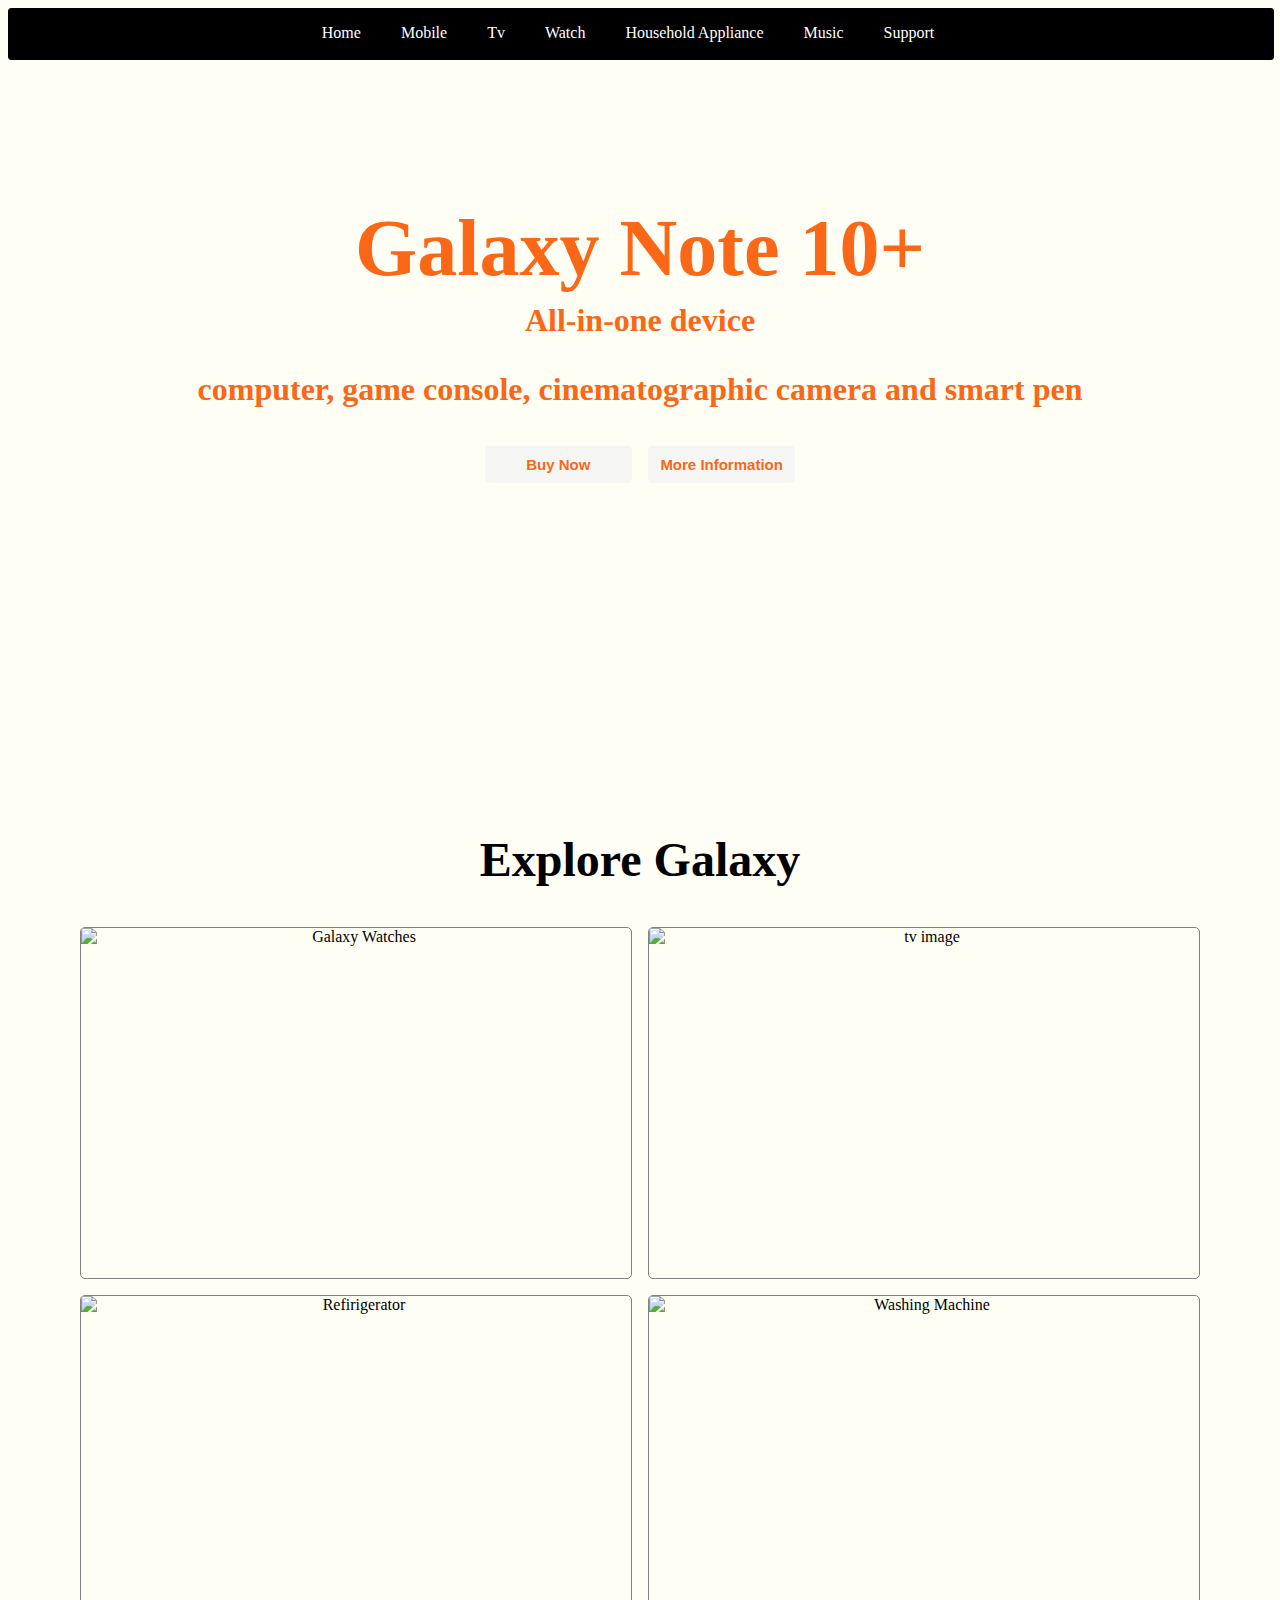
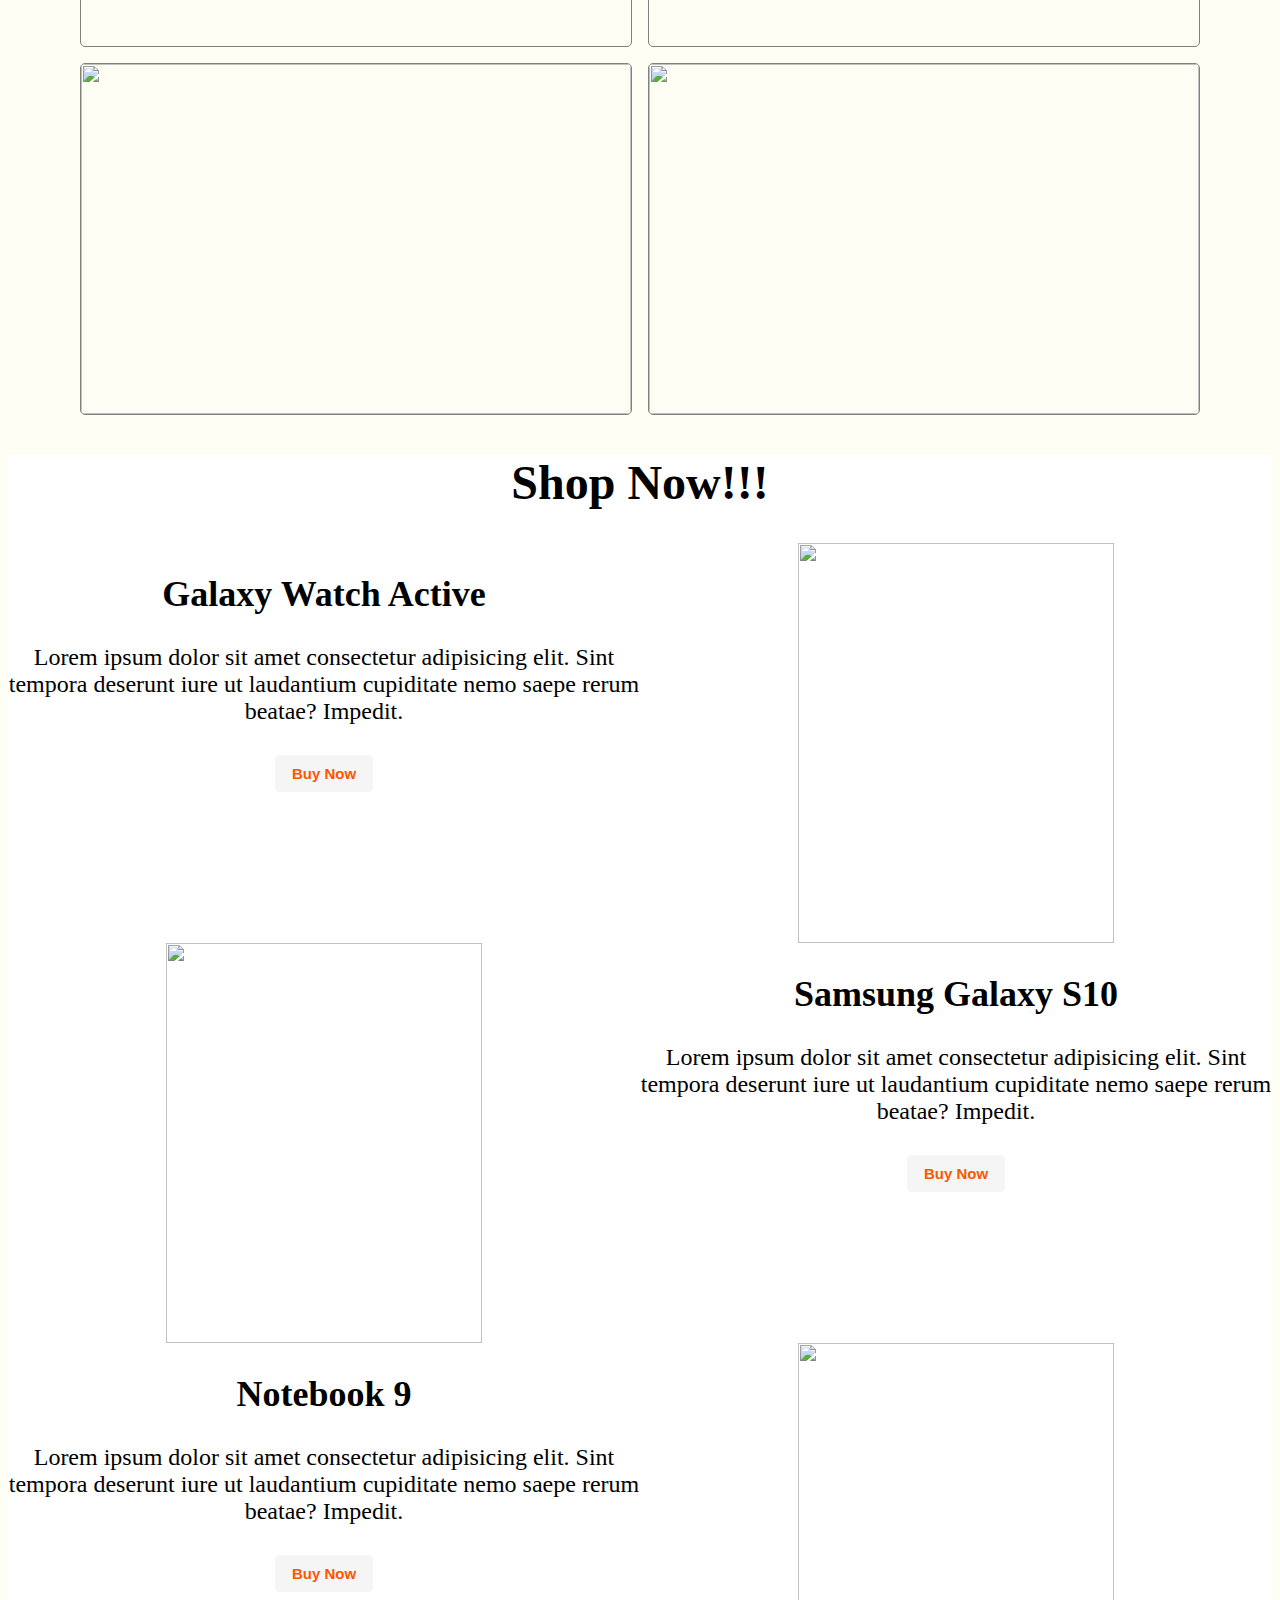
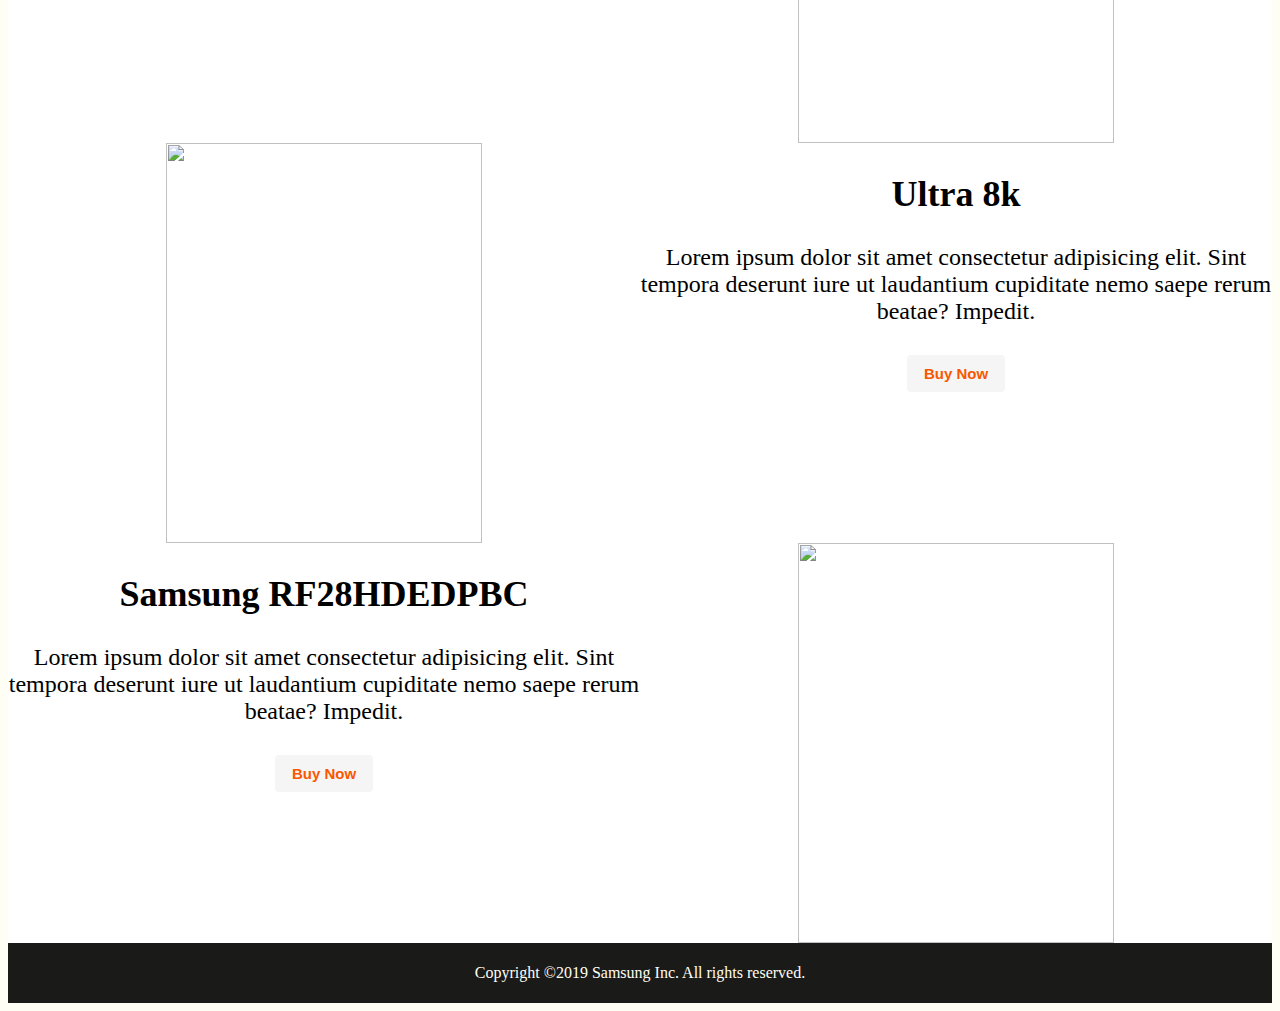
==== index.html @ 21f7b6b6 "Added a landing page of Html and css onlyi" ====
<!DOCTYPE html>
<html lang="en">
<head>
    <meta charset="UTF-8">
    <meta name="viewport" content="width=device-width, initial-scale=1.0">
    <meta http-equiv="X-UA-Compatible" content="ie=edge">
    <title>Samsung</title>
    <link rel="stylesheet" href="./style.css">
</head>
<body>
    <section id="one" class="ccontainer">
        <nav>
            <ul>
                <li><a href="">Home</a></li>
                <li><a href="">Mobile</a></li>
                <li><a href="">Tv</a></li>
                <li><a href="">Watch</a></li>
                <li><a href="">Household Appliance</a></li>
                <li><a href="">Music</a></li>
                <li><a href="">Support</a></li>
            </ul>
        </nav>
        <div id="home">
            <h1>Galaxy Note 10+</h1>
            <h2>All-in-one device</h2>
            <h3>computer, game console, cinematographic camera and smart pen</h3>
            <button class="btn"><a href="">Buy Now</a></button>
            <button class="btn"><a href="">More Information</a></button>
        </div>
    </section>
    <section id="explore">
        <h1>Explore Galaxy</h1>
        <div class="pic">
            <img src="https://images.samsung.com/is/image/samsung/p5/tr/wearables/galaxy-watch-active-r500n/galaxy_watch_active_black_silver_rose-gold_green.jpg" alt="Galaxy Watches">
            <img src="https://images.unsplash.com/photo-1522202801620-eb6f71f5bf05?ixlib=rb-1.2.1&ixid=eyJhcHBfaWQiOjEyMDd9&auto=format&fit=crop&w=600&q=60" alt="tv image">
            <img src="https://images.unsplash.com/photo-1531092601737-e5b3b6e57365?ixlib=rb-1.2.1&ixid=eyJhcHBfaWQiOjEyMDd9&auto=format&fit=crop&w=600&q=60" alt="Refirigerator">
            <img src="https://images.unsplash.com/photo-1516321318423-f06f85e504b3?ixlib=rb-1.2.1&ixid=eyJhcHBfaWQiOjEyMDd9&auto=format&fit=crop&w=600&q=60" alt="Washing Machine">
            <img src="https://images.unsplash.com/photo-1542393545-10f5cde2c810?ixlib=rb-1.2.1&ixid=eyJhcHBfaWQiOjEyMDd9&auto=format&fit=crop&w=600&q=60" alt="">
            <img src="https://images.unsplash.com/photo-1461151304267-38535e780c79?ixlib=rb-1.2.1&ixid=eyJhcHBfaWQiOjEyMDd9&auto=format&fit=crop&w=600&q=60" alt="">
        </div>
    </section>

    <section id="shop">
        <h1>Shop Now!!!</h1>
        <div>
            <div class="image1 images">
                <div class="content">
                    <h2>Galaxy Watch Active</h2>
                    <p>Lorem ipsum dolor sit amet consectetur adipisicing elit. Sint tempora deserunt iure ut laudantium cupiditate nemo saepe rerum beatae? Impedit.</p>
                    <button class="btn"><a href="">Buy Now</a></button>
                </div>
                <img src="https://images.unsplash.com/photo-1557438159-51eec7a6c9e8?ixlib=rb-1.2.1&ixid=eyJhcHBfaWQiOjEyMDd9&auto=format&fit=crop&w=1500&q=80" alt="">
            </div>
            <div class="image2 images">
                <img src="https://images.unsplash.com/photo-1498661705887-3778d9ecb4ff?ixlib=rb-1.2.1&ixid=eyJhcHBfaWQiOjEyMDd9&auto=format&fit=crop&w=1500&q=80" alt="">
                <div class="content">
                    <h2>Samsung Galaxy S10</h2>
                    <p>Lorem ipsum dolor sit amet consectetur adipisicing elit. Sint tempora deserunt iure ut laudantium cupiditate nemo saepe rerum beatae? Impedit.</p>
                    <button class="btn"><a href="">Buy Now</a></button>
                </div>
            </div>
            <div class="image3 images">
                <div class="content">
                    <h2>Notebook 9</h2>
                    <p>Lorem ipsum dolor sit amet consectetur adipisicing elit. Sint tempora deserunt iure ut laudantium cupiditate nemo saepe rerum beatae? Impedit.</p>
                    <button class="btn"><a href="">Buy Now</a></button>
                </div>
                <img src="https://images.unsplash.com/photo-1522204523234-8729aa6e3d5f?ixlib=rb-1.2.1&ixid=eyJhcHBfaWQiOjEyMDd9&auto=format&fit=crop&w=1500&q=80" alt="">
            </div>
            <div class="image4 images">
                <img src="https://images.unsplash.com/photo-1461151304267-38535e780c79?ixlib=rb-1.2.1&ixid=eyJhcHBfaWQiOjEyMDd9&auto=format&fit=crop&w=2000&q=80" alt="">
                <div class="content">
                    <h2>Ultra 8k</h2>
                    <p>Lorem ipsum dolor sit amet consectetur adipisicing elit. Sint tempora deserunt iure ut laudantium cupiditate nemo saepe rerum beatae? Impedit.</p>
                    <button class="btn"><a href="">Buy Now</a></button>
                </div>
            </div>
            <div class="image5 images">
                <div class="content">
                    <h2>Samsung RF28HDEDPBC</h2>
                    <p>Lorem ipsum dolor sit amet consectetur adipisicing elit. Sint tempora deserunt iure ut laudantium cupiditate nemo saepe rerum beatae? Impedit.</p>
                    <button class="btn"><a href="">Buy Now</a></button>
                </div>
                <img src="https://images.unsplash.com/photo-1473968512647-3e447244af8f?ixlib=rb-1.2.1&ixid=eyJhcHBfaWQiOjEyMDd9&auto=format&fit=crop&w=1500&q=80" alt="">
            </div>
        </div>
    </section>

    <footer>
        <p>Copyright &copy;2019 Samsung Inc. All rights reserved.</p>
    </footer>
</body>
</html>
---- style.css ----
body{
    text-align: center;
    background-color: #fffef4;
}
a{
    text-decoration: none;
}
nav{
    width: 100%;
    border: 1px solid black;
    border-radius: 3px;
    height: 50px;
    background-color: black;
    margin-bottom: 0;
}
nav ul{
    margin: auto 20%;
}
nav ul li{
    float: left;
    list-style: none;
    margin: 15px 20px;
}
nav ul li a{
    color: white;
}
nav ul li a:hover{
    color: rgba(173, 173, 173, 0.445);
}

#home{
    height: 80vh;
    background-image: url(https://images.samsung.com/tr/smartphones/galaxy-note10/images/galaxy-note10_highlights_spen_handwriting_l.jpg);
    background-repeat: no-repeat;
    background-position: center;
    background-size: cover;
    padding: 10px;
    color: #F95700FF;
    opacity: 0.9;
    font-weight: 800;
}
#home h1{
    font-size: 5rem;
    line-height: 0px;
    padding-top: 10%;
    z-index: 100;
}
#home h2{
    font-size: 2rem;
    
}
#home h3{
    font-size: 2rem;
}
.btn{
    width: 12%;
    padding: 10px;
    margin: 5px;
    border-radius: 5px;
    border: 1px solid white;
    background-color: whitesmoke;
}
.btn a{
    color: #F95700FF;
    font-size: 15px;
    font-weight: 600;
}
.btn:hover,.btn a:hover{
    background-color: #F95700FF;
    color: whitesmoke;
}

h1{
    font-size: 3rem;
    font-weight: 800;
}
#explore .pic{
    display: flex;
    justify-content: center;
    flex-wrap: wrap;
}
#explore .pic img{
    border: 0.5px solid grey;
    border-radius: 5px;
    width: 550px;
    height: 350px;
    margin: 8px;
    transition: all 1s;
    cursor: pointer;
}
#explore .pic img:hover{
    transform: scale(1.05);
}


#shop{
    background-color: white;
    margin: 0;
}
#shop .images{
    display: flex;
    justify-content: space-evenly;
    width: 100%;
    height: 400px;
}
#shop .content{
    width: 50%;
    font-size: 1.5rem;
    padding: auto 10px;
    font-weight: 800;
}
.content p{
    font-weight: 100;
}
#shop .content .btn{
    width: 100px;
}
#shop .images img{
    height: 100%;
    width: 50%;
    cursor: pointer;
}
#shop .images img:hover{
    opacity: 0.5;
}

footer{
    background-color: rgba(0, 0, 0, 0.897);
    color: #fffef4;
    padding: 5px;
    margin: 0;
}
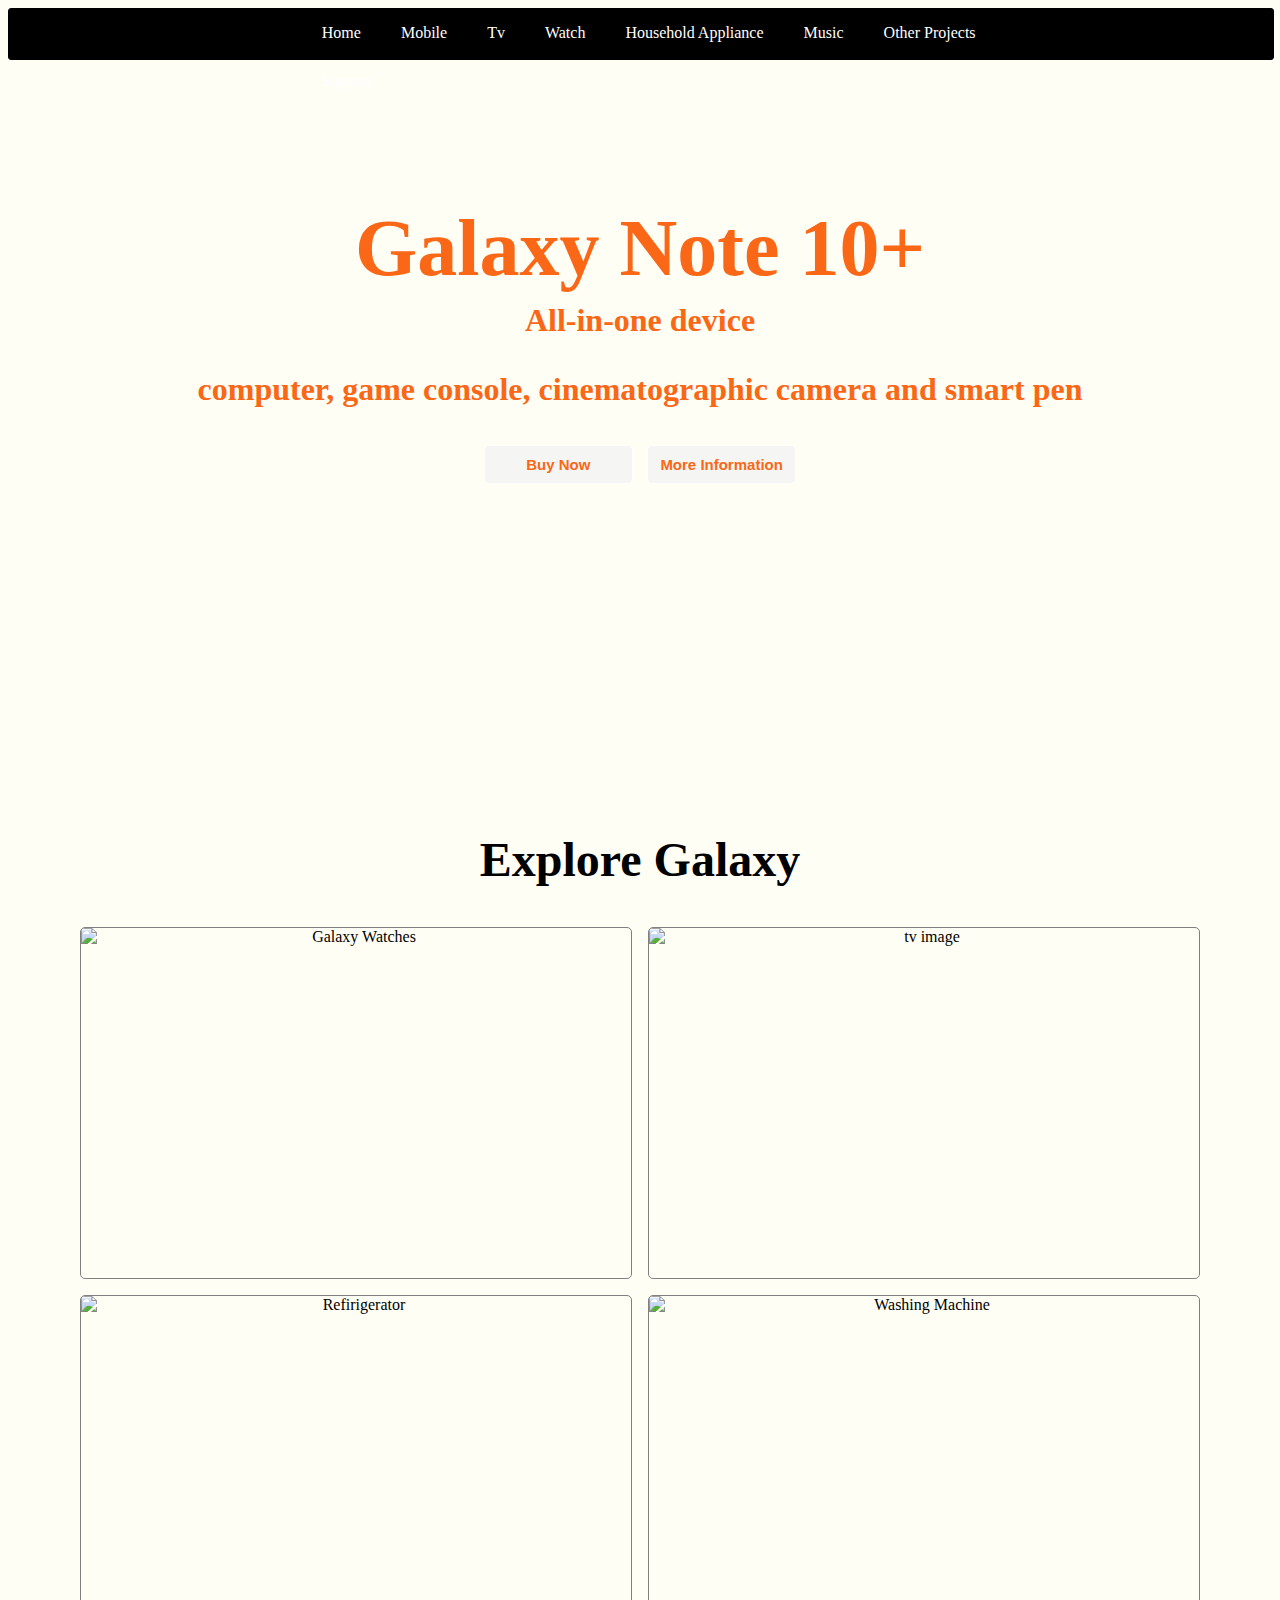
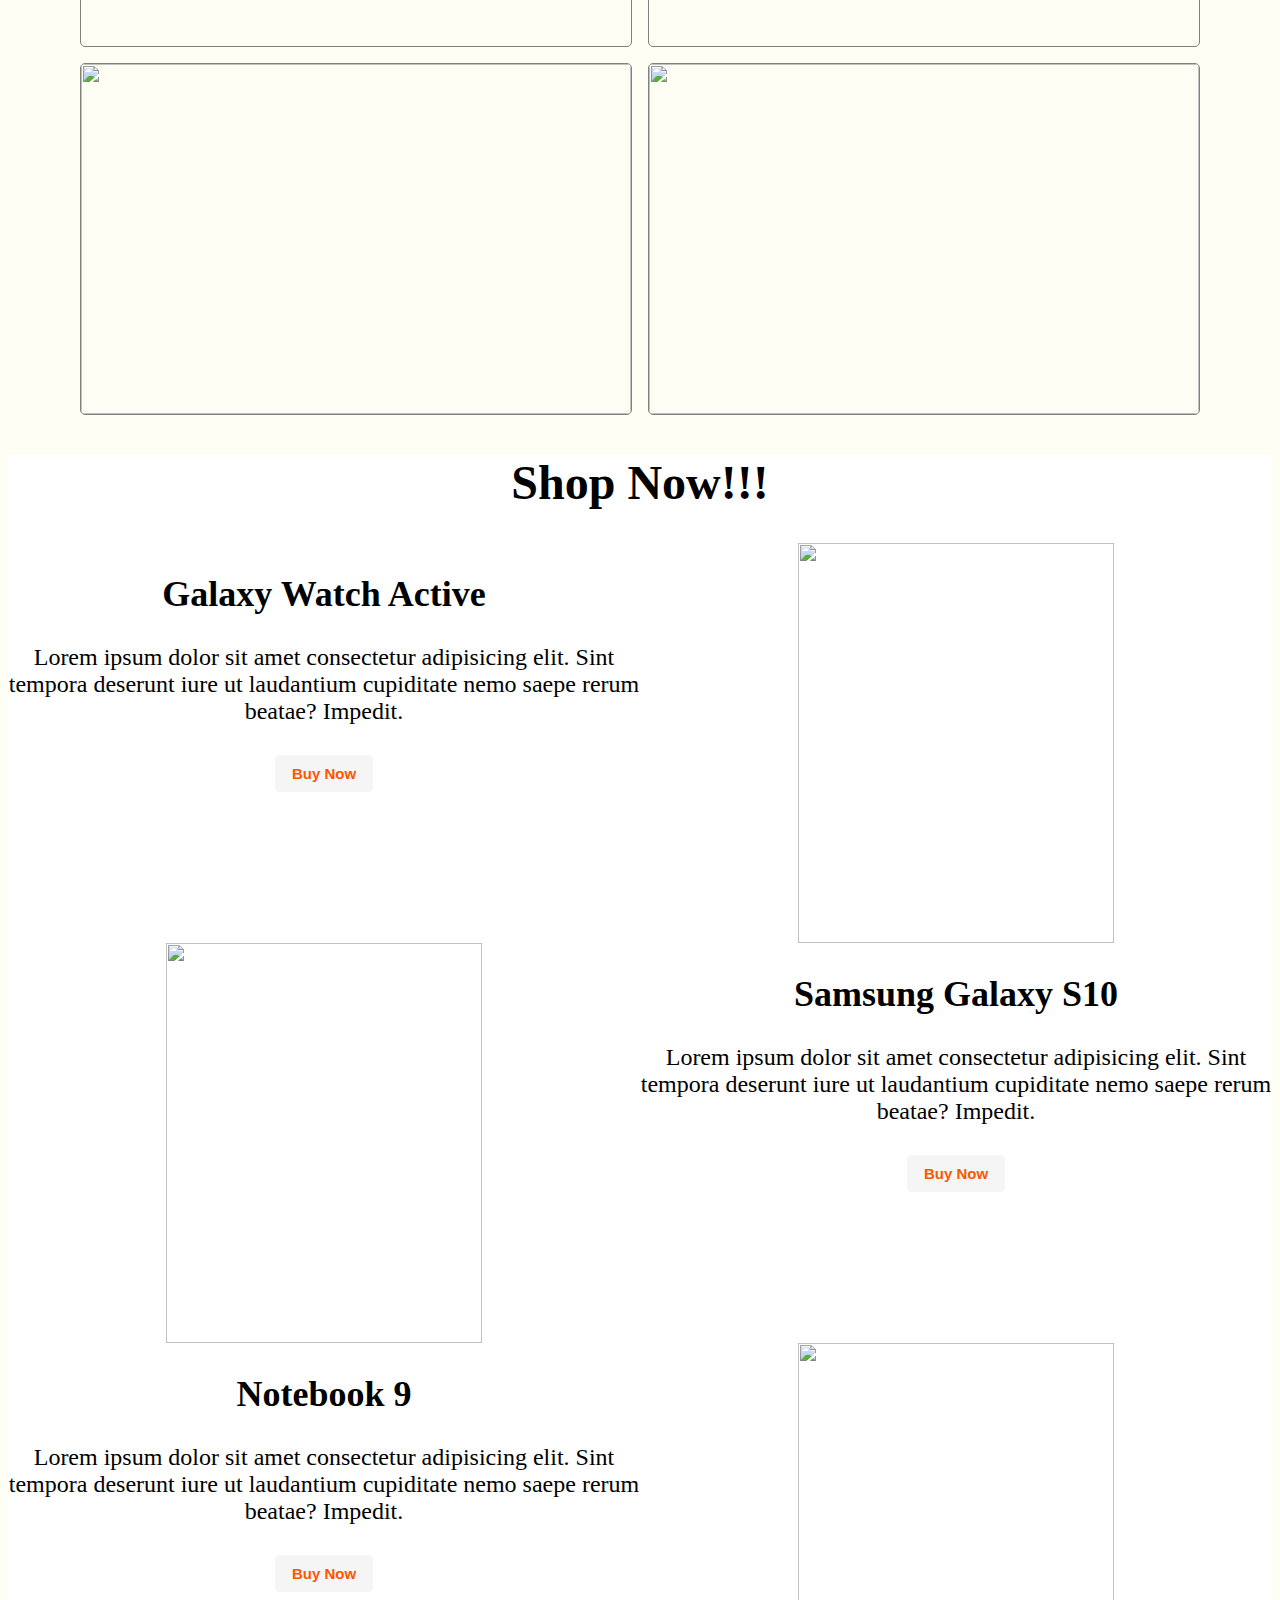
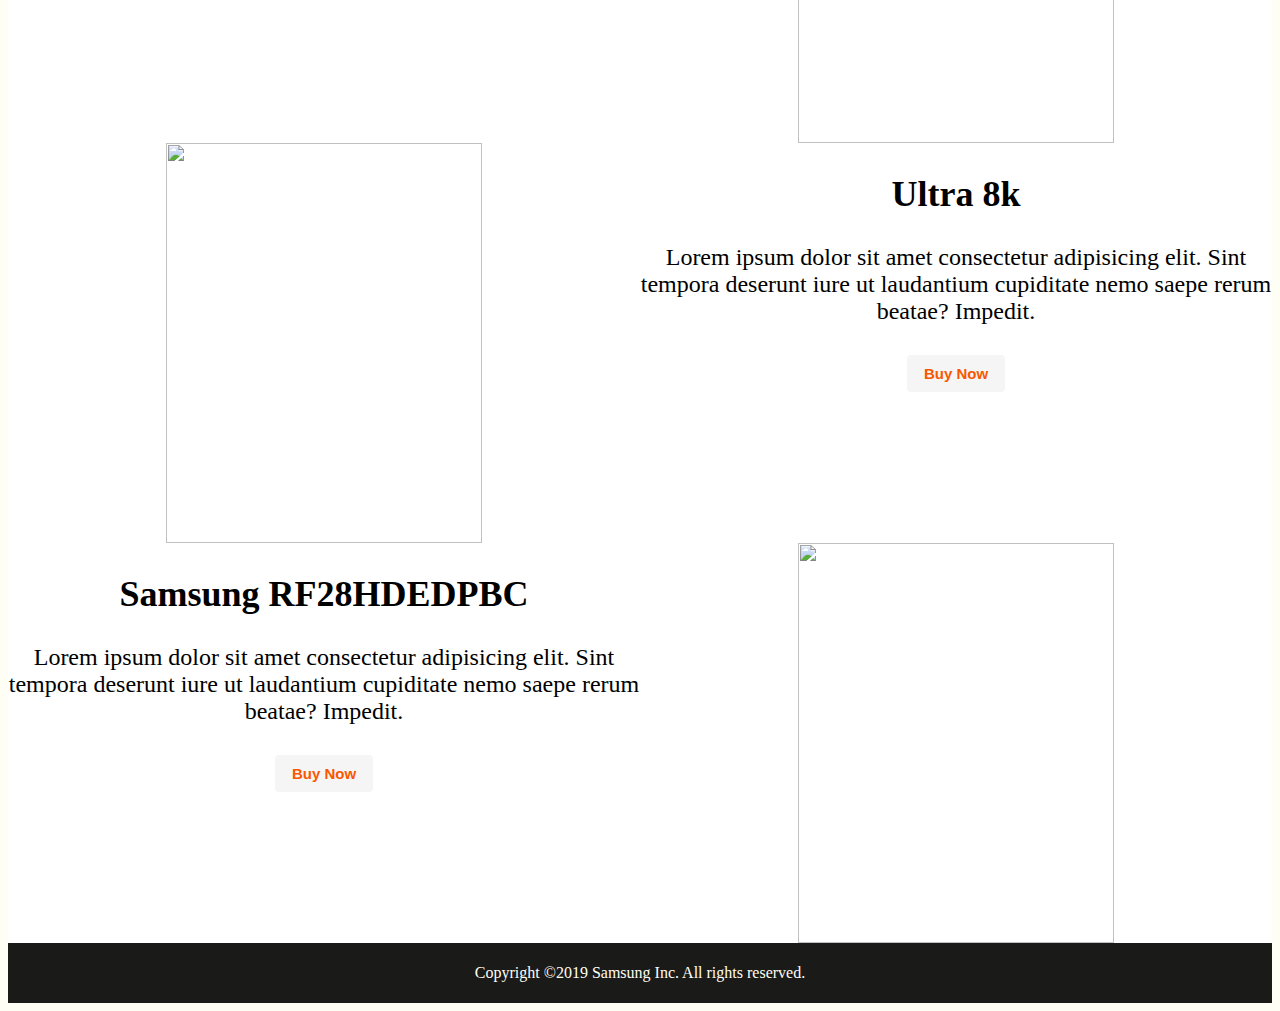
==== commit 7aa7f856: "Added the Startup page and deleted the gitignore" ====
--- a/index.html
+++ b/index.html
@@ -17,6 +17,7 @@
                 <li><a href="">Watch</a></li>
                 <li><a href="">Household Appliance</a></li>
                 <li><a href="">Music</a></li>
+                <li><a href="./startup_landing.html">Other Projects</a></li>
                 <li><a href="">Support</a></li>
             </ul>
         </nav>
